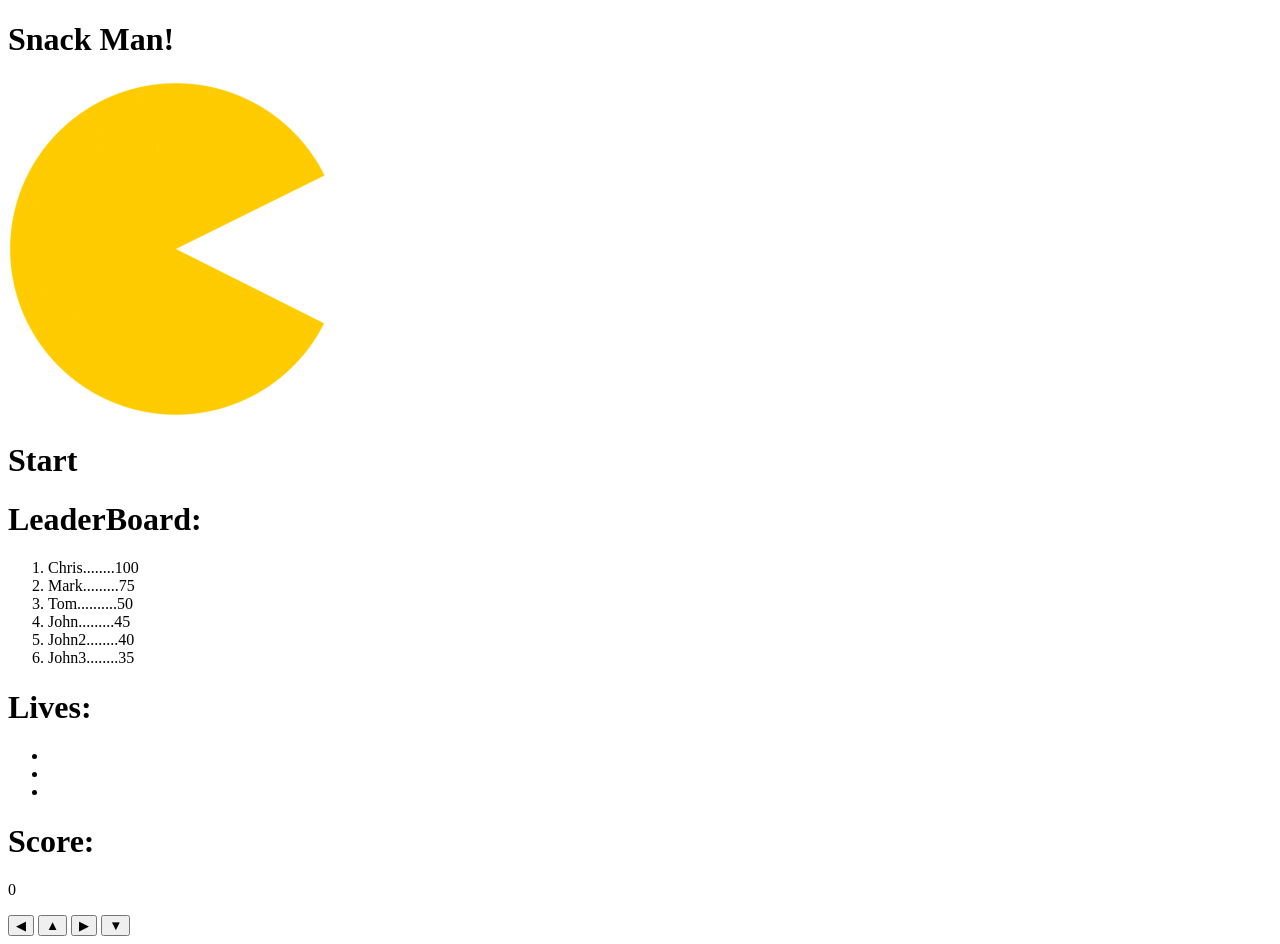
==== index.html @ 758cb689 "score point invisible l" ====
<!DOCTYPE html>
<html lang="en">

<head>
    <meta charset="UTF-8">
    <meta name="viewport" content="width=device-width, initial-scale=1.0">
    <title>AS2</title>
    <link rel="stylesheet" href="style.css">
    <link rel="shortcut icon" href="images/icon.png" type="image/x-icon">
    <script src="script.js" defer></script>
</head>

<body>

    <header>
        <h1>Snack Man!</h1>
    </header>

    <div class="startDiv">
        <div class="start">
            <img src="images/icon.png" alt="logo">
            <h1>Start</h1>
        </div>
    </div>

    <div class="leaderboard">
        <h1>LeaderBoard:</h1>
        <ol>
            <li>Chris........100</li>
            <li>Mark.........75</li>
            <li>Tom..........50</li>
            <li>John.........45</li>
            <li>John2........40</li>
            <li>John3........35</li>
        </ol>
    </div>

    <main>
    </main>

    <div class="lives">
        <h1>Lives:</h1>
        <ul>
            <li></li>
            <li></li>
            <li></li>
        </ul>
    </div>

    <div class="score">
        <h1>Score:</h1>
        <p>0</p>
    </div>

    <div class="controls">
        <button id="lbttn">&#9664;</button> <!-- LEFT -->
        <button id="ubttn">&#9650;</button> <!-- UP -->
        <button id="rbttn">&#9654;</button> <!-- RIGHT -->
        <button id="dbttn">&#9660;</button> <!-- DOWN -->
    </div>

</body>

</html>
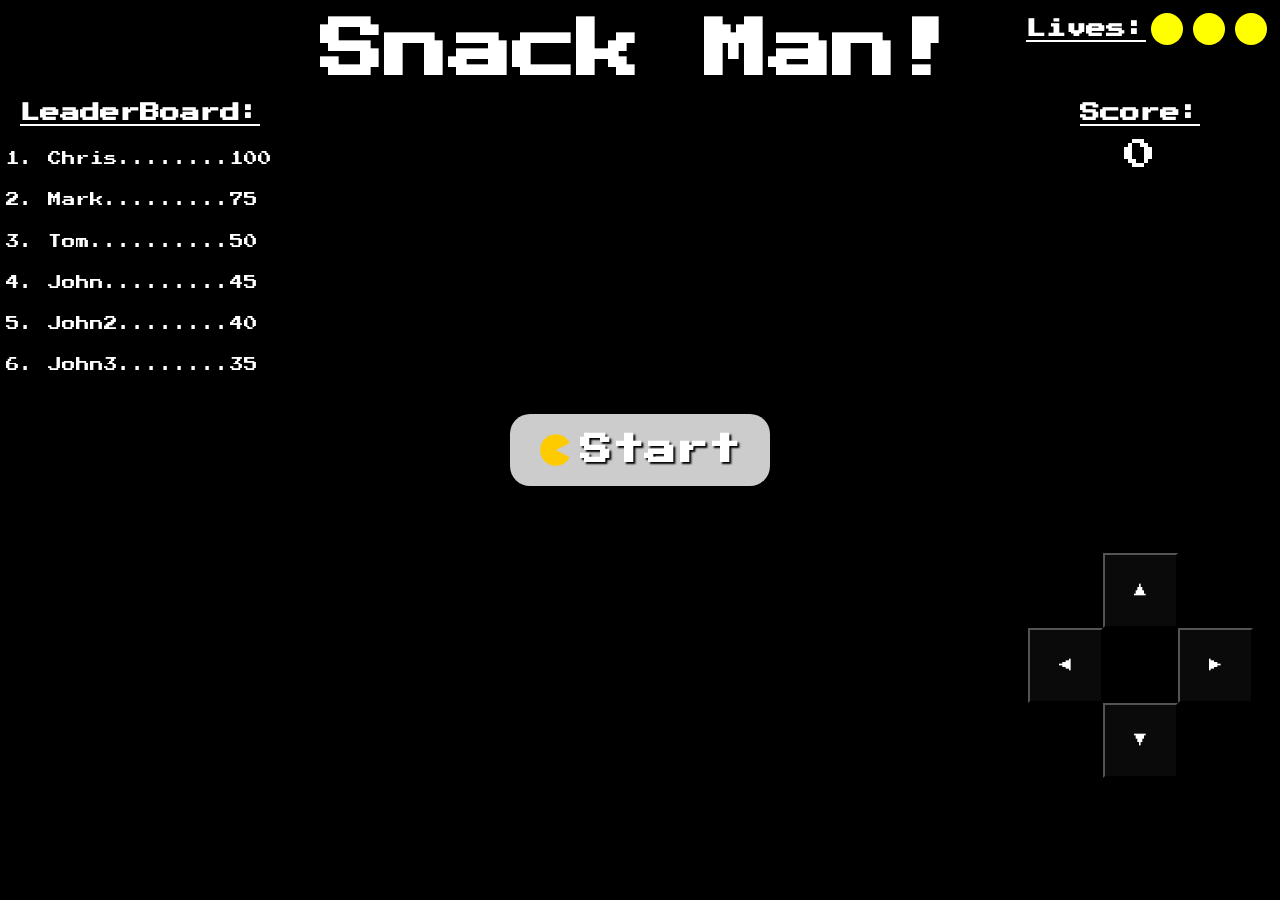
==== commit 5bd73e4f: "C+ or C-" ====
--- a/index.html
+++ b/index.html
@@ -60,5 +60,4 @@
     </div>
 
 </body>
-
 </html>
--- a/style.css
+++ b/style.css
@@ -0,0 +1,232 @@
+@import url('https://fonts.googleapis.com/css2?family=Press+Start+2P&display=swap');
+
+* {
+    margin: 0;
+    padding: 0;
+    color: white;
+    font-family: 'Press Start 2P';
+}
+
+body {
+    background-color: black;
+    height: 100vh;
+    display: grid;
+    grid-template-columns: 1fr 80vh 1fr;
+    grid-template-rows: auto;
+    grid-template-areas: 
+        "header header header"
+        "lboard main score"
+        "lboard main controls";
+    align-items: center;
+    justify-items: center;
+}
+
+header {
+    grid-area: header;
+    text-align: center;
+}
+
+.startDiv {
+    position: absolute;
+    display: flex;
+    height: 100vh;
+    align-items: center;
+    justify-content: center;
+}
+
+.startDiv div {
+	background-color: #ccc;
+    z-index: 100;
+	cursor: pointer;
+	border-radius: 20px;
+	box-shadow: 4px 4px 4px #000;
+    padding: 20px 30px;
+    display: flex;
+    height: 32px;
+}
+
+.startDiv h1 {
+    text-shadow: 2px 2px 2px #000;
+	font-size: 2em;
+    text-decoration: none;
+    margin-left: 10px;
+}
+
+header h1 {
+    font-size: 4em;
+}
+
+main {
+    grid-area: main;
+    display: grid;
+    grid-template-columns: repeat(10, 10%);
+    width: 80vh;
+    height: 80vh;
+    align-items: center;
+    justify-items: center;
+}
+
+/* Lives styling */
+.lives {
+    position: absolute;
+    top: 0;
+    right: 0;
+    height: auto;
+    display: flex;
+    align-items: center;
+    margin: 0.5em;
+}
+
+.lives li {
+    list-style: none;
+    background-color: yellow;
+    width: 2em;
+    height: 2em;
+    border-radius: 100%;
+    margin: 5px;
+}
+
+.lives ul {
+    display: flex;
+}
+
+.score {
+    grid-area: score;
+}
+
+.leaderboard {
+    grid-area: lboard;
+}
+
+.leaderboard ol {
+    margin-left: 2.5em;
+    margin-top: 1em;
+    text-align: left;
+}
+
+.leaderboard ol li {
+    font-size: 0.85em;
+    padding: 1em 0;
+}
+
+div {
+    height: 100%;
+    text-align: center;
+}
+
+div h1 {
+    font-size: 1.25em;
+    text-decoration: underline;
+}
+
+div p {
+    margin: 0.5em;
+    font-size: 2em;
+}
+
+#player {
+    background-color: yellow;
+    border-radius: 100%;
+    position: relative;
+    width: 85%;
+    height: 85%;
+}
+
+.enemy {
+    background-color: green;
+    border-radius: 100%;
+    height: 90%;
+    width: 90%;
+    position: relative;
+}
+
+.point {
+    border-radius: 100%;
+    background-color: white;
+}
+
+.wall {
+    background-color: blue;
+    width: 100%;
+    height: 100%;
+}
+
+/* Styles for the player direction */
+.up, .down, .left, .right {
+    width: 100%;
+    height: 100%;
+    background-color: black;
+    animation: mouth 1.25s infinite steps(1, end);
+    position: absolute;
+    top: 0;
+    left: 0;
+}
+
+.up { clip-path: polygon(0 0, 100% 0, 50% 50%); }
+.down { clip-path: polygon(0 100%, 100% 100%, 50% 50%); }
+.left { clip-path: polygon(0 0, 0 100%, 50% 50%); }
+.right { clip-path: polygon(100% 0, 100% 100%, 50% 50%); }
+
+@keyframes mouth {
+    0%, 100% { opacity: 1; }
+    50% { opacity: 0; }
+}
+
+/* Directional button styling */
+.controls {
+    grid-area: controls;
+    display: grid;
+    grid-template-columns: repeat(3, 1fr);
+    grid-template-rows: repeat(3, 1fr);
+    grid-template-areas: 
+        ". upArrow ."
+        "leftArrow . rightArrow"
+        ". downArrow .";
+    width: 25vh;
+    height: 25vh;
+}
+
+button {
+    background-color: rgb(10, 10, 10);
+}
+
+button:nth-child(1) { grid-area: leftArrow; }
+button:nth-child(2) { grid-area: upArrow; }
+button:nth-child(3) { grid-area: rightArrow; }
+button:nth-child(4) { grid-area: downArrow; }
+
+@keyframes deathAnimation {
+    0% {
+        transform: scale(1);
+    }
+
+    50% {
+        transform: scale(0.5);
+    }
+
+    100% {
+        transform: scale(0);
+    }
+}
+
+@keyframes hitAnimation {
+
+    0%, 100% {
+        background-color: yellow;
+        transform: scale(1);
+    }
+
+    50% {
+        background-color: red;
+        transform: scale(0.75);
+    }
+    
+}
+
+.dead {
+    animation: deathAnimation 1.5s ease-in-out forwards;
+}
+
+.hit {
+    animation: hitAnimation 1.5s ease-in-out;
+}
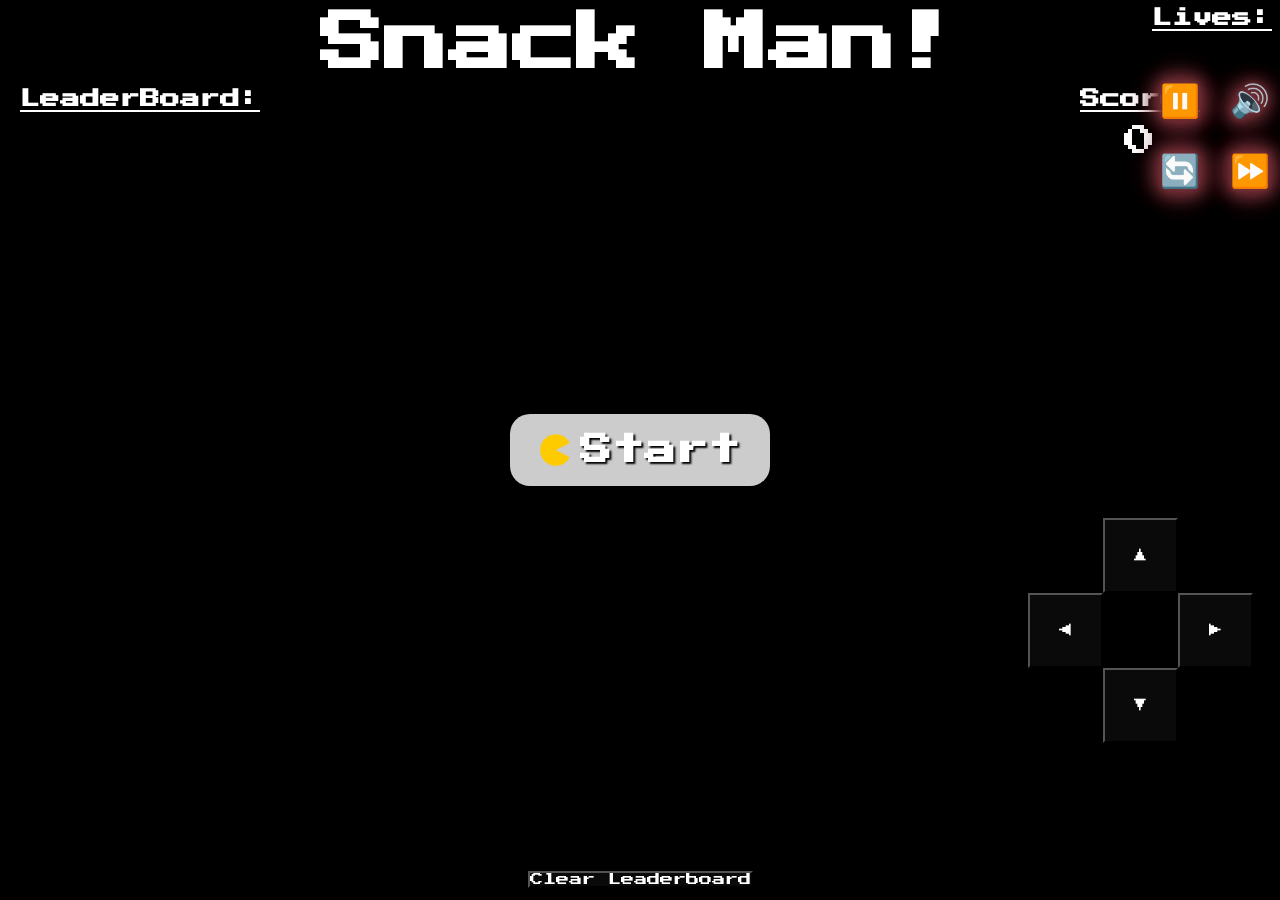
==== commit d9eb8d68: "Add files via upload" ====
--- a/index.html
+++ b/index.html
@@ -1,63 +1,74 @@
-<!DOCTYPE html>
-<html lang="en">
-
-<head>
-    <meta charset="UTF-8">
-    <meta name="viewport" content="width=device-width, initial-scale=1.0">
-    <title>AS2</title>
-    <link rel="stylesheet" href="style.css">
-    <link rel="shortcut icon" href="images/icon.png" type="image/x-icon">
-    <script src="script.js" defer></script>
-</head>
-
-<body>
-
-    <header>
-        <h1>Snack Man!</h1>
-    </header>
-
-    <div class="startDiv">
-        <div class="start">
-            <img src="images/icon.png" alt="logo">
-            <h1>Start</h1>
-        </div>
-    </div>
-
-    <div class="leaderboard">
-        <h1>LeaderBoard:</h1>
-        <ol>
-            <li>Chris........100</li>
-            <li>Mark.........75</li>
-            <li>Tom..........50</li>
-            <li>John.........45</li>
-            <li>John2........40</li>
-            <li>John3........35</li>
-        </ol>
-    </div>
-
-    <main>
-    </main>
-
-    <div class="lives">
-        <h1>Lives:</h1>
-        <ul>
-            <li></li>
-            <li></li>
-            <li></li>
-        </ul>
-    </div>
-
-    <div class="score">
-        <h1>Score:</h1>
-        <p>0</p>
-    </div>
-
-    <div class="controls">
-        <button id="lbttn">&#9664;</button> <!-- LEFT -->
-        <button id="ubttn">&#9650;</button> <!-- UP -->
-        <button id="rbttn">&#9654;</button> <!-- RIGHT -->
-        <button id="dbttn">&#9660;</button> <!-- DOWN -->
-    </div>
-
-</body>
+<!DOCTYPE html>
+<html lang="en">
+
+<head>
+    <meta charset="UTF-8">
+    <meta name="viewport" content="width=device-width, initial-scale=1.0">
+    <title>AS2</title>
+    <link rel="stylesheet" href="style.css">
+    <link rel="shortcut icon" href="images/icon.png" type="image/x-icon">
+    <script src="script.js" defer></script>
+</head>
+
+<body>
+
+    <header>
+        <h1>Snack Man!</h1>
+    </header>
+
+    <div class="startDiv">
+        <div class="start">
+            <img src="images/icon.png" alt="logo">
+            <h1>Start</h1>
+        </div>
+    </div>
+
+    <div class="leaderboard">
+        <h1>LeaderBoard:</h1>
+        <ul>
+            <!-- <li>Chris........100</li>
+            <li>Mark.........75</li>
+            <li>Tom..........50</li>
+            <li>John.........45</li>
+            <li>John2........40</li>
+            <li>John3........35</li> -->
+        </ul>
+    </div>
+
+    <main>
+    </main>
+    
+    
+
+    <div class="lives">
+        <h1>Lives:</h1>
+        <ul>
+           
+        </ul>
+    </div>
+
+    <div class="score">
+        <h1>Score:</h1>
+        <p>0</p>
+    </div>
+    <div class="gameOver">
+        <ul>
+            
+        </ul>
+    </div>
+
+    <div class="controls">
+        <button id="lbttn">&#9664;</button> <!-- LEFT -->
+        <button id="ubttn">&#9650;</button> <!-- UP -->
+        <button id="rbttn">&#9654;</button> <!-- RIGHT -->
+        <button id="dbttn">&#9660;</button> <!-- DOWN -->
+    </div>
+    <button class="skipLevel">Skip Level</button>
+    <button class="pause">Pause</button>
+    <button class="mute">Mute</button>
+    <button class="restart">Restart</button>
+    <button class="clear-leaderboard">Clear Leaderboard</button>
+
+
+</body>
 </html>
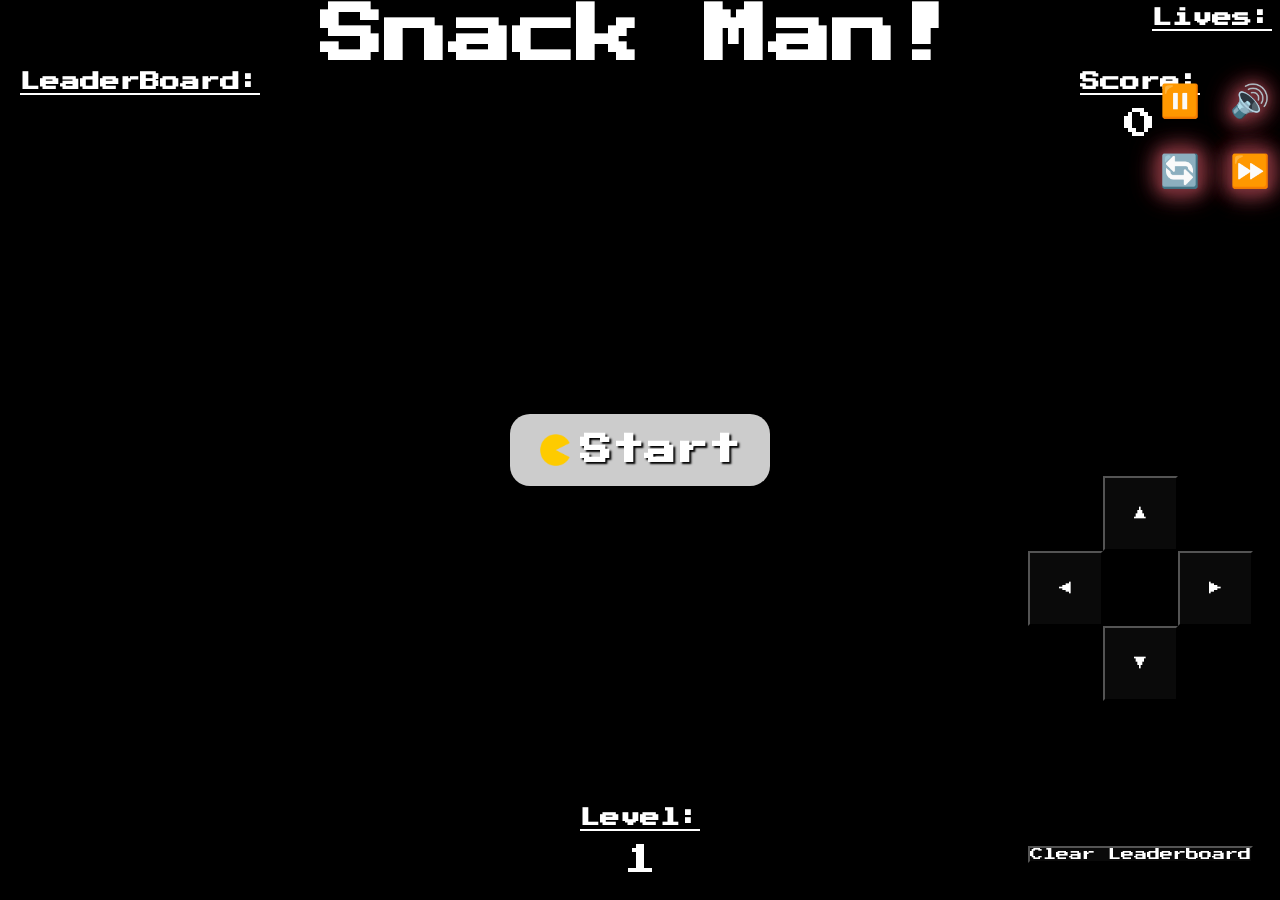
==== commit 3ebba1ea: "creted file" ====
--- a/index.html
+++ b/index.html
@@ -1,74 +1,79 @@
-<!DOCTYPE html>
-<html lang="en">
-
-<head>
-    <meta charset="UTF-8">
-    <meta name="viewport" content="width=device-width, initial-scale=1.0">
-    <title>AS2</title>
-    <link rel="stylesheet" href="style.css">
-    <link rel="shortcut icon" href="images/icon.png" type="image/x-icon">
-    <script src="script.js" defer></script>
-</head>
-
-<body>
-
-    <header>
-        <h1>Snack Man!</h1>
-    </header>
-
-    <div class="startDiv">
-        <div class="start">
-            <img src="images/icon.png" alt="logo">
-            <h1>Start</h1>
-        </div>
-    </div>
-
-    <div class="leaderboard">
-        <h1>LeaderBoard:</h1>
-        <ul>
-            <!-- <li>Chris........100</li>
-            <li>Mark.........75</li>
-            <li>Tom..........50</li>
-            <li>John.........45</li>
-            <li>John2........40</li>
-            <li>John3........35</li> -->
-        </ul>
-    </div>
-
-    <main>
-    </main>
-    
-    
-
-    <div class="lives">
-        <h1>Lives:</h1>
-        <ul>
-           
-        </ul>
-    </div>
-
-    <div class="score">
-        <h1>Score:</h1>
-        <p>0</p>
-    </div>
-    <div class="gameOver">
-        <ul>
-            
-        </ul>
-    </div>
-
-    <div class="controls">
-        <button id="lbttn">&#9664;</button> <!-- LEFT -->
-        <button id="ubttn">&#9650;</button> <!-- UP -->
-        <button id="rbttn">&#9654;</button> <!-- RIGHT -->
-        <button id="dbttn">&#9660;</button> <!-- DOWN -->
-    </div>
-    <button class="skipLevel">Skip Level</button>
-    <button class="pause">Pause</button>
-    <button class="mute">Mute</button>
-    <button class="restart">Restart</button>
-    <button class="clear-leaderboard">Clear Leaderboard</button>
-
-
-</body>
+<!DOCTYPE html>
+<html lang="en">
+
+<head>
+    <meta charset="UTF-8">
+    <meta name="viewport" content="width=device-width, initial-scale=1.0">
+    <title>AS2</title>
+    <link rel="stylesheet" href="style.css">
+    <link rel="shortcut icon" href="images/icon.png" type="image/x-icon">
+    
+</head>
+
+<body>
+
+    <header>
+        <h1>Snack Man!</h1>
+    </header>
+
+    <div class="startDiv">
+        <div class="start">
+            <img src="images/icon.png" alt="logo">
+            <h1>Start</h1>
+        </div>
+    </div>
+
+    <div class="leaderboard">
+        <h1>LeaderBoard:</h1>
+        <ul>
+            <!-- <li>Chris........100</li>
+            <li>Mark.........75</li>
+            <li>Tom..........50</li>
+            <li>John.........45</li>
+            <li>John2........40</li>
+            <li>John3........35</li> -->
+        </ul>
+    </div>
+
+    <main> </main>
+
+
+
+    <div class="lives">
+        <h1>Lives:</h1>
+        <ul>
+
+        </ul>
+    </div>
+
+    <div class="score">
+        <h1>Score:</h1>
+        <p>0</p>
+    </div>
+    <div class="gameOver">
+        <ul>
+
+        </ul>
+    </div>
+    <div class="level">
+        <h1>Level:</h1>
+        <p>1</p>
+    </div>
+
+    <div class="controls">
+        <button id="lbttn">&#9664;</button> <!-- LEFT -->
+        <button id="ubttn">&#9650;</button> <!-- UP -->
+        <button id="rbttn">&#9654;</button> <!-- RIGHT -->
+        <button id="dbttn">&#9660;</button> <!-- DOWN -->
+    </div>
+    <button class="skipLevel">Skip Level</button>
+    <button class="pause">Pause</button>
+    <button class="mute">Mute</button>
+    <button class="restart">Restart</button>
+    <button class="clear-leaderboard">Clear Leaderboard</button>
+
+
+</body>
+<script src="script.js" defer></script>
+
 </html>
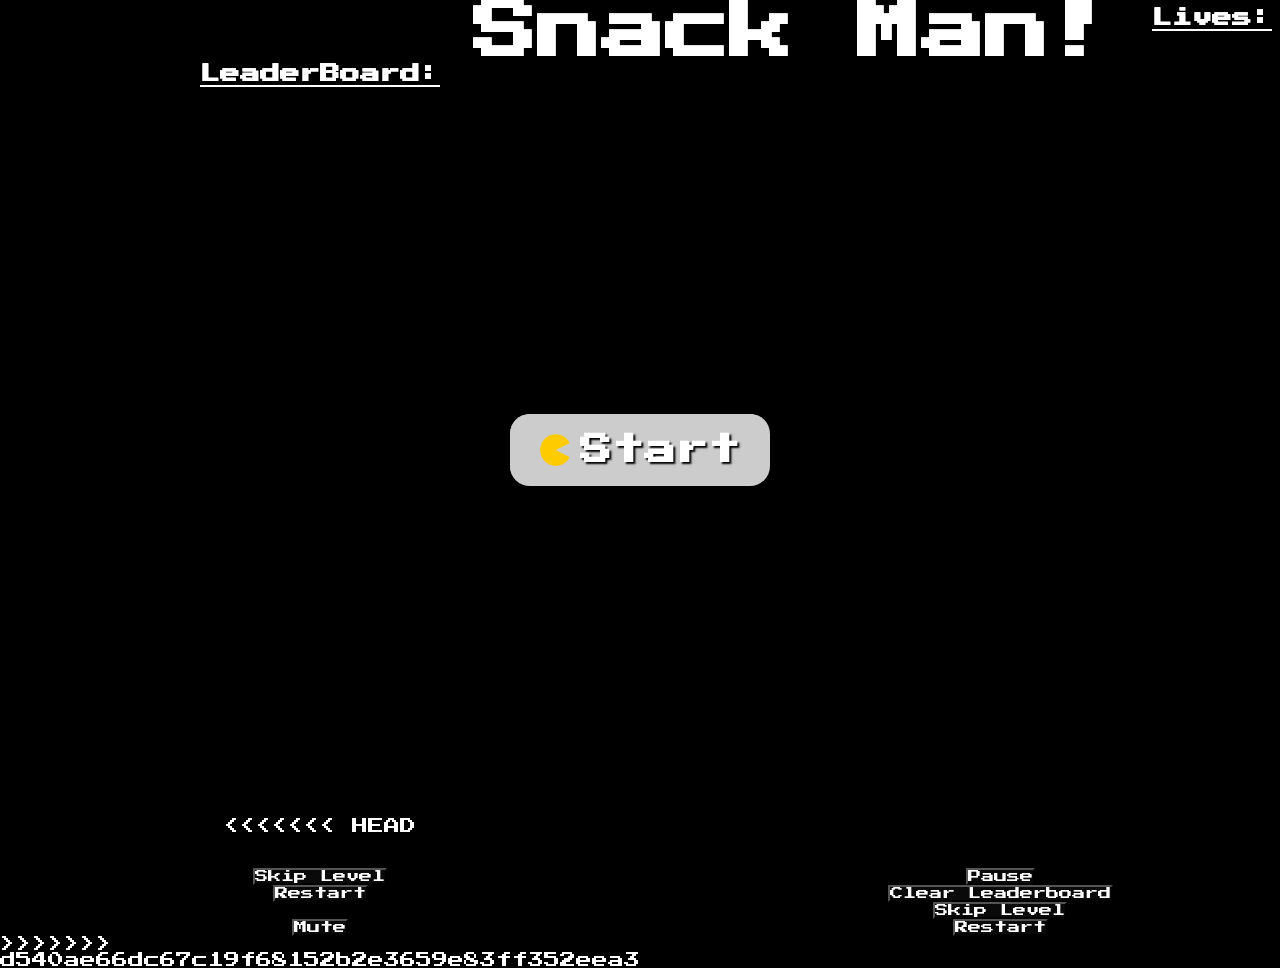
==== commit a4f6fda9: "pushed" ====
--- a/index.html
+++ b/index.html
@@ -1,3 +1,4 @@
+<<<<<<< HEAD
 <!DOCTYPE html>
 <html lang="en">
 
@@ -76,4 +77,79 @@
 </body>
 <script src="script.js" defer></script>
 
+=======
+<!DOCTYPE html>
+<html lang="en">
+
+<head>
+    <meta charset="UTF-8">
+    <meta name="viewport" content="width=device-width, initial-scale=1.0">
+    <title>AS2</title>
+    <link rel="stylesheet" href="style.css">
+    <link rel="shortcut icon" href="images/icon.png" type="image/x-icon">
+    <script src="script.js" defer></script>
+</head>
+
+<body>
+
+    <header>
+        <h1>Snack Man!</h1>
+    </header>
+
+    <div class="startDiv">
+        <div class="start">
+            <img src="images/icon.png" alt="logo">
+            <h1>Start</h1>
+        </div>
+    </div>
+
+    <div class="leaderboard">
+        <h1>LeaderBoard:</h1>
+        <ul>
+            <!-- <li>Chris........100</li>
+            <li>Mark.........75</li>
+            <li>Tom..........50</li>
+            <li>John.........45</li>
+            <li>John2........40</li>
+            <li>John3........35</li> -->
+        </ul>
+    </div>
+
+    <main>
+    </main>
+    
+    
+
+    <div class="lives">
+        <h1>Lives:</h1>
+        <ul>
+           
+        </ul>
+    </div>
+
+    <div class="score">
+        <h1>Score:</h1>
+        <p>0</p>
+    </div>
+    <div class="gameOver">
+        <ul>
+            
+        </ul>
+    </div>
+
+    <div class="controls">
+        <button id="lbttn">&#9664;</button> <!-- LEFT -->
+        <button id="ubttn">&#9650;</button> <!-- UP -->
+        <button id="rbttn">&#9654;</button> <!-- RIGHT -->
+        <button id="dbttn">&#9660;</button> <!-- DOWN -->
+    </div>
+    <button class="skipLevel">Skip Level</button>
+    <button class="pause">Pause</button>
+    <button class="mute">Mute</button>
+    <button class="restart">Restart</button>
+    <button class="clear-leaderboard">Clear Leaderboard</button>
+
+
+</body>
+>>>>>>> d540ae66dc67c19f68152b2e3659e83ff352eea3
 </html>
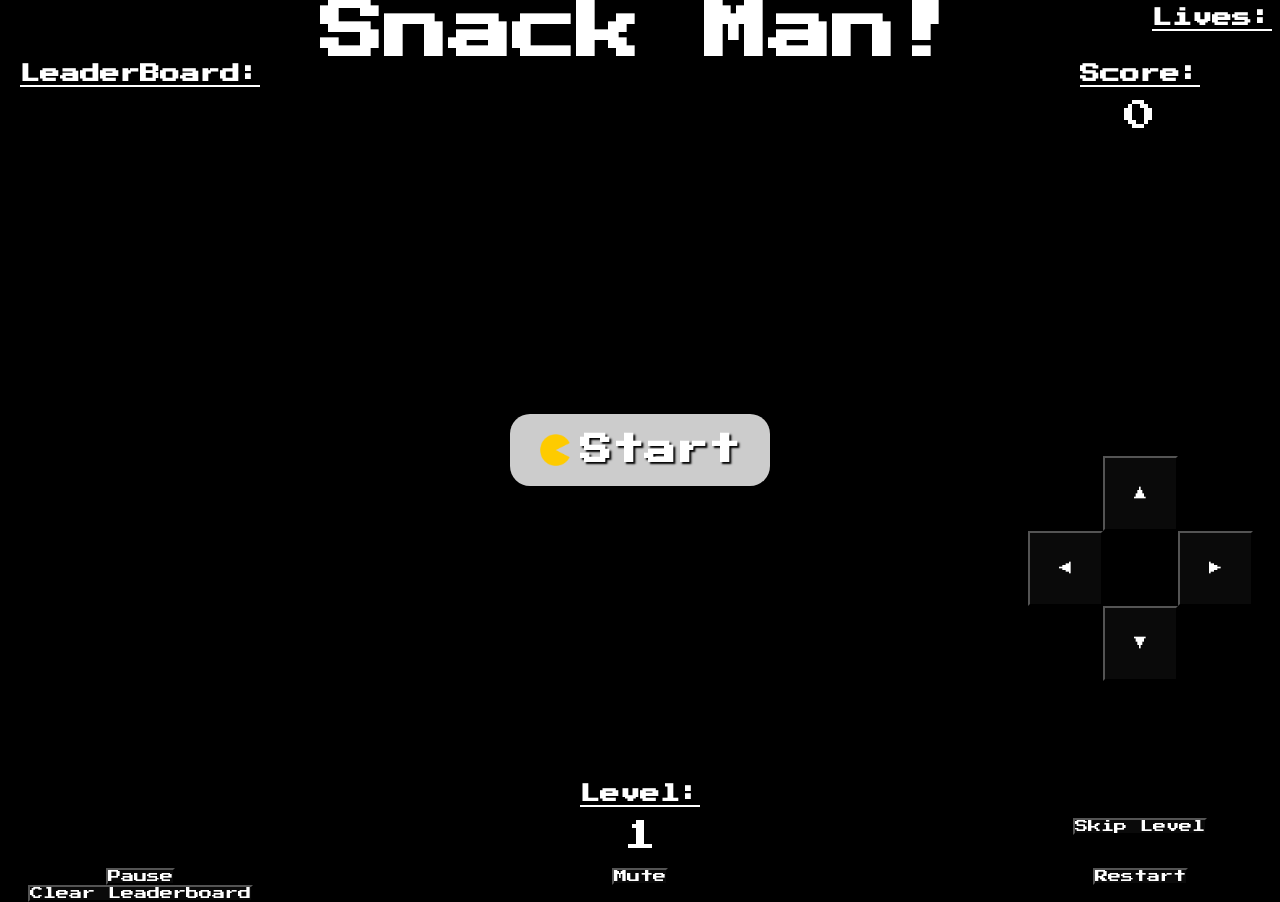
==== commit 842f0c3e: "akkakaakak" ====
--- a/index.html
+++ b/index.html
@@ -1,4 +1,4 @@
-<<<<<<< HEAD
+
 <!DOCTYPE html>
 <html lang="en">
 
@@ -76,80 +76,4 @@
 
 </body>
 <script src="script.js" defer></script>
-
-=======
-<!DOCTYPE html>
-<html lang="en">
-
-<head>
-    <meta charset="UTF-8">
-    <meta name="viewport" content="width=device-width, initial-scale=1.0">
-    <title>AS2</title>
-    <link rel="stylesheet" href="style.css">
-    <link rel="shortcut icon" href="images/icon.png" type="image/x-icon">
-    <script src="script.js" defer></script>
-</head>
-
-<body>
-
-    <header>
-        <h1>Snack Man!</h1>
-    </header>
-
-    <div class="startDiv">
-        <div class="start">
-            <img src="images/icon.png" alt="logo">
-            <h1>Start</h1>
-        </div>
-    </div>
-
-    <div class="leaderboard">
-        <h1>LeaderBoard:</h1>
-        <ul>
-            <!-- <li>Chris........100</li>
-            <li>Mark.........75</li>
-            <li>Tom..........50</li>
-            <li>John.........45</li>
-            <li>John2........40</li>
-            <li>John3........35</li> -->
-        </ul>
-    </div>
-
-    <main>
-    </main>
-    
-    
-
-    <div class="lives">
-        <h1>Lives:</h1>
-        <ul>
-           
-        </ul>
-    </div>
-
-    <div class="score">
-        <h1>Score:</h1>
-        <p>0</p>
-    </div>
-    <div class="gameOver">
-        <ul>
-            
-        </ul>
-    </div>
-
-    <div class="controls">
-        <button id="lbttn">&#9664;</button> <!-- LEFT -->
-        <button id="ubttn">&#9650;</button> <!-- UP -->
-        <button id="rbttn">&#9654;</button> <!-- RIGHT -->
-        <button id="dbttn">&#9660;</button> <!-- DOWN -->
-    </div>
-    <button class="skipLevel">Skip Level</button>
-    <button class="pause">Pause</button>
-    <button class="mute">Mute</button>
-    <button class="restart">Restart</button>
-    <button class="clear-leaderboard">Clear Leaderboard</button>
-
-
-</body>
->>>>>>> d540ae66dc67c19f68152b2e3659e83ff352eea3
 </html>
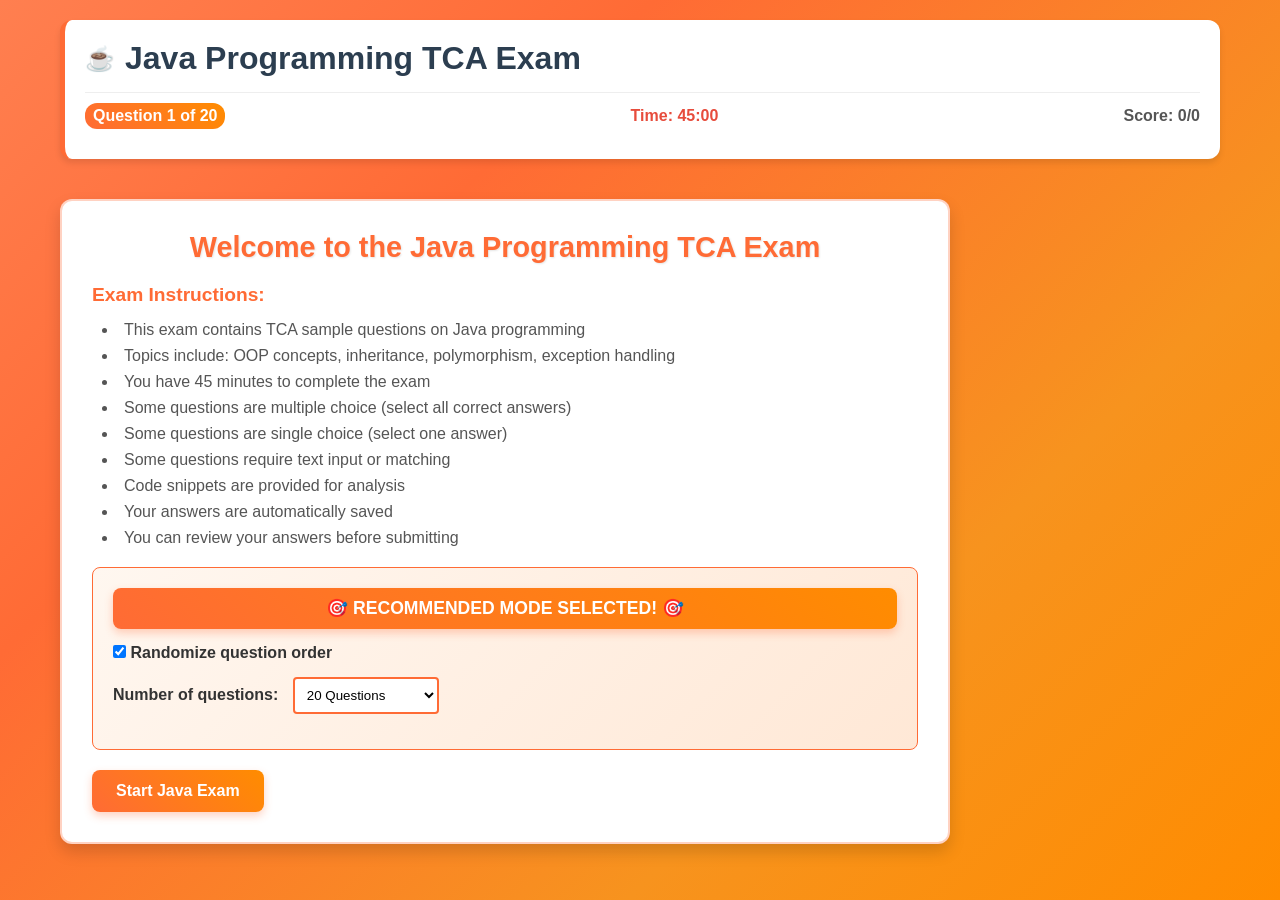
==== commit da5e07f5: "wdad wdda" ====
--- a/index.html
+++ b/index.html
@@ -1,79 +1,188 @@
-
-<!DOCTYPE html>
-<html lang="en">
-
-<head>
-    <meta charset="UTF-8">
-    <meta name="viewport" content="width=device-width, initial-scale=1.0">
-    <title>AS2</title>
-    <link rel="stylesheet" href="style.css">
-    <link rel="shortcut icon" href="images/icon.png" type="image/x-icon">
-    
-</head>
-
-<body>
-
-    <header>
-        <h1>Snack Man!</h1>
-    </header>
-
-    <div class="startDiv">
-        <div class="start">
-            <img src="images/icon.png" alt="logo">
-            <h1>Start</h1>
-        </div>
-    </div>
-
-    <div class="leaderboard">
-        <h1>LeaderBoard:</h1>
-        <ul>
-            <!-- <li>Chris........100</li>
-            <li>Mark.........75</li>
-            <li>Tom..........50</li>
-            <li>John.........45</li>
-            <li>John2........40</li>
-            <li>John3........35</li> -->
-        </ul>
-    </div>
-
-    <main> </main>
-
-
-
-    <div class="lives">
-        <h1>Lives:</h1>
-        <ul>
-
-        </ul>
-    </div>
-
-    <div class="score">
-        <h1>Score:</h1>
-        <p>0</p>
-    </div>
-    <div class="gameOver">
-        <ul>
-
-        </ul>
-    </div>
-    <div class="level">
-        <h1>Level:</h1>
-        <p>1</p>
-    </div>
-
-    <div class="controls">
-        <button id="lbttn">&#9664;</button> <!-- LEFT -->
-        <button id="ubttn">&#9650;</button> <!-- UP -->
-        <button id="rbttn">&#9654;</button> <!-- RIGHT -->
-        <button id="dbttn">&#9660;</button> <!-- DOWN -->
-    </div>
-    <button class="skipLevel">Skip Level</button>
-    <button class="pause">Pause</button>
-    <button class="mute">Mute</button>
-    <button class="restart">Restart</button>
-    <button class="clear-leaderboard">Clear Leaderboard</button>
-
-
-</body>
-<script src="script.js" defer></script>
-</html>+<!DOCTYPE html>
+<html lang="en">
+<head>
+    <meta charset="UTF-8">
+    <meta name="viewport" content="width=device-width, initial-scale=1.0">
+    <title>Java Programming TCA Exam</title>
+    <link rel="stylesheet" href="styles.css">
+</head>
+<body>
+    <div class="container">
+        <header>
+            <h1>Java Programming TCA Exam</h1>
+            <div class="exam-info">
+                <span id="question-counter">Question 1 of 20</span>
+                <span id="timer">Time: 45:00</span>
+                <span id="score">Score: 0/0</span>
+            </div>
+        </header>
+
+        <main>
+            <!-- Start Screen -->
+            <div id="start-screen" class="screen active">
+                <div class="welcome-card">
+                    <h2>Welcome to the Java Programming TCA Exam</h2>
+                    <div class="exam-details">
+                        <h3>Exam Instructions:</h3>
+                        <ul>
+                            <li>This exam contains TCA sample questions on Java programming</li>
+                            <li>Topics include: OOP concepts, inheritance, polymorphism, exception handling</li>
+                            <li>You have 45 minutes to complete the exam</li>
+                            <li>Some questions are multiple choice (select all correct answers)</li>
+                            <li>Some questions are single choice (select one answer)</li>
+                            <li>Some questions require text input or matching</li>
+                            <li>Code snippets are provided for analysis</li>
+                            <li>Your answers are automatically saved</li>
+                            <li>You can review your answers before submitting</li>
+                        </ul>
+                        
+                        <div class="exam-options">
+                            <label>
+                                <input type="checkbox" id="randomize-questions" checked>
+                                Randomize question order
+                            </label>
+                            <label>
+                                Number of questions:
+                                <select id="question-count">
+                                    <option value="10">10 Questions</option>
+                                    <option value="15">15 Questions</option>
+                                    <option value="20" selected>20 Questions</option>
+                                    <option value="25">25 Questions</option>
+                                    <option value="30">30 Questions</option>
+                                    <option value="40">40 Questions</option>
+                                    <option value="50">50 Questions</option>
+                                    <option value="60">All Questions (60)</option>
+                                </select>
+                            </label>
+                        </div>
+                    </div>
+                    <button id="start-exam" class="btn btn-primary">Start Java Exam</button>
+                </div>
+            </div>
+
+            <!-- Question Screen -->
+            <div id="question-screen" class="screen">
+                <div class="question-card">
+                    <div class="question-header">
+                        <span class="question-type"></span>
+                        <span class="question-points"></span>
+                    </div>
+                    
+                    <div class="question-content">
+                        <h3 id="question-text"></h3>
+                        <div id="code-block" class="code-block" style="display: none;">
+                            <pre><code id="code-content"></code></pre>
+                        </div>
+                        <div id="question-options"></div>
+                        <div id="fill-blank-input" class="fill-blank-container" style="display: none;">
+                            <input type="text" id="fill-blank-answer" placeholder="Enter your answer...">
+                        </div>
+                        <div id="matching-container" style="display: none;">
+                            <!-- Matching questions will be populated here -->
+                        </div>
+                    </div>
+
+                    <div class="question-navigation">
+                        <button id="prev-question" class="btn btn-secondary">Previous</button>
+                        <div class="question-progress">
+                            <div class="progress-bar">
+                                <div class="progress-fill"></div>
+                            </div>
+                        </div>
+                        <button id="next-question" class="btn btn-primary">Next</button>
+                    </div>
+                </div>
+            </div>
+
+            <!-- Review Screen -->
+            <div id="review-screen" class="screen">
+                <div class="review-card">
+                    <h2>Review Your Answers</h2>
+                    <div class="review-summary">
+                        <div class="summary-stats">
+                            <div class="stat">
+                                <span class="stat-number" id="answered-count">0</span>
+                                <span class="stat-label">Answered</span>
+                            </div>
+                            <div class="stat">
+                                <span class="stat-number" id="remaining-count">0</span>
+                                <span class="stat-label">Remaining</span>
+                            </div>
+                            <div class="stat">
+                                <span class="stat-number" id="time-remaining">0</span>
+                                <span class="stat-label">Time Left</span>
+                            </div>
+                        </div>
+                    </div>
+                    
+                    <div id="review-list" class="review-list">
+                        <!-- Review items will be populated here -->
+                    </div>
+
+                    <div class="review-actions">
+                        <button id="back-to-questions" class="btn btn-secondary">Back to Questions</button>
+                        <button id="submit-exam" class="btn btn-primary">Submit Exam</button>
+                    </div>
+                </div>
+            </div>
+
+            <!-- Results Screen -->
+            <div id="results-screen" class="screen">
+                <div class="results-card">
+                    <h2>Java TCA Exam Results</h2>
+                    <div class="score-display">
+                        <div class="final-score">
+                            <span id="final-percentage">0%</span>
+                            <span id="final-fraction">0/0</span>
+                        </div>
+                        <div class="grade" id="final-grade">F</div>
+                    </div>
+
+                    <div class="results-breakdown">
+                        <h3>Question Breakdown</h3>
+                        <div id="results-list">
+                            <!-- Results breakdown will be populated here -->
+                        </div>
+                    </div>
+
+                    <div class="performance-analysis">
+                        <h3>Performance Analysis</h3>
+                        <div id="topic-analysis">
+                            <!-- Topic-wise performance will be shown here -->
+                        </div>
+                    </div>
+
+                    <div class="results-actions">
+                        <button id="restart-exam" class="btn btn-primary">Take Again</button>
+                        <button id="export-results" class="btn btn-secondary">Export Results</button>
+                    </div>
+                </div>
+            </div>
+        </main>
+
+        <!-- Navigation Panel -->
+        <aside id="navigation-panel" class="navigation-panel">
+            <h3>Question Navigator</h3>
+            <div id="question-grid" class="question-grid">
+                <!-- Question navigation buttons will be populated here -->
+            </div>
+            <button id="review-answers" class="btn btn-outline">Review Answers</button>
+        </aside>
+    </div>
+
+    <!-- Modal for confirmations -->
+    <div id="modal" class="modal">
+        <div class="modal-content">
+            <h3 id="modal-title">Confirm Action</h3>
+            <p id="modal-message">Are you sure you want to proceed?</p>
+            <div class="modal-actions">
+                <button id="modal-cancel" class="btn btn-secondary">Cancel</button>
+                <button id="modal-confirm" class="btn btn-primary">Confirm</button>
+            </div>
+        </div>
+    </div>
+
+    <script src="questions.js"></script>
+    <script src="script.js"></script>
+</body>
+</html>
--- a/styles.css
+++ b/styles.css
@@ -0,0 +1,1017 @@
+/* Java Programming TCA Exam Styling */
+
+* {
+    margin: 0;
+    padding: 0;
+    box-sizing: border-box;
+}
+
+body {
+    font-family: 'Segoe UI', Tahoma, Geneva, Verdana, sans-serif;
+    background: linear-gradient(135deg, #ff7f50 0%, #ff6b35 50%, #f7931e 100%);
+    min-height: 100vh;
+    color: #333;
+}
+
+.container {
+    max-width: 1200px;
+    margin: 0 auto;
+    padding: 20px;
+    display: grid;
+    grid-template-columns: 1fr 250px;
+    gap: 20px;
+}
+
+/* Header Styles */
+header {
+    grid-column: 1 / -1;
+    background: white;
+    padding: 20px;
+    border-radius: 12px;
+    box-shadow: 0 4px 6px rgba(0, 0, 0, 0.1);
+    margin-bottom: 20px;
+    border-left: 5px solid #ff6b35;
+}
+
+header h1 {
+    color: #2c3e50;
+    font-size: 2rem;
+    margin-bottom: 10px;
+    display: flex;
+    align-items: center;
+}
+
+header h1::before {
+    content: "☕";
+    margin-right: 10px;
+    font-size: 1.5rem;
+}
+
+.exam-info {
+    display: flex;
+    justify-content: space-between;
+    align-items: center;
+    padding: 10px 0;
+    border-top: 1px solid #eee;
+    margin-top: 15px;
+}
+
+.exam-info span {
+    font-weight: 600;
+    color: #555;
+}
+
+/* Screen Management */
+.screen {
+    display: none;
+}
+
+.screen.active {
+    display: block;
+}
+
+/* Welcome Screen */
+.welcome-card {
+    background: white;
+    padding: 30px;
+    border-radius: 12px;
+    box-shadow: 0 4px 6px rgba(0, 0, 0, 0.1);
+    border-left: 5px solid #ff6b35;
+}
+
+.welcome-card h2 {
+    color: #2c3e50;
+    margin-bottom: 20px;
+    text-align: center;
+    font-size: 1.8rem;
+}
+
+.exam-details h3 {
+    color: #ff6b35;
+    margin-bottom: 15px;
+    font-size: 1.2rem;
+}
+
+.exam-details ul {
+    list-style-position: inside;
+    margin-bottom: 20px;
+}
+
+.exam-details li {
+    margin-bottom: 8px;
+    color: #555;
+    padding-left: 10px;
+}
+
+.exam-options {
+    background: linear-gradient(135deg, #fff7f0 0%, #ffe8d6 100%);
+    padding: 20px;
+    border-radius: 8px;
+    margin: 20px 0;
+    border: 1px solid #ff6b35;
+}
+
+.exam-options label {
+    display: block;
+    margin-bottom: 15px;
+    font-weight: 600;
+    color: #333;
+}
+
+.exam-options select {
+    margin-left: 10px;
+    padding: 8px;
+    border: 2px solid #ff6b35;
+    border-radius: 4px;
+    background: white;
+}
+
+/* Question Screen */
+.question-card {
+    background: white;
+    padding: 30px;
+    border-radius: 12px;
+    box-shadow: 0 4px 6px rgba(0, 0, 0, 0.1);
+    border-left: 5px solid #ff6b35;
+}
+
+.question-header {
+    display: flex;
+    justify-content: space-between;
+    align-items: center;
+    margin-bottom: 20px;
+    padding-bottom: 15px;
+    border-bottom: 2px solid #eee;
+}
+
+.question-type {
+    background: #ff6b35;
+    color: white;
+    padding: 5px 12px;
+    border-radius: 20px;
+    font-size: 0.9rem;
+    font-weight: 600;
+}
+
+.question-points {
+    background: #27ae60;
+    color: white;
+    padding: 5px 12px;
+    border-radius: 20px;
+    font-size: 0.9rem;
+    font-weight: 600;
+}
+
+.question-content h3 {
+    color: #2c3e50;
+    margin-bottom: 20px;
+    font-size: 1.2rem;
+    line-height: 1.5;
+}
+
+/* Code Block Styling */
+.code-block {
+    background: #2d3748;
+    border-radius: 8px;
+    margin: 20px 0;
+    overflow-x: auto;
+    border-left: 4px solid #ff6b35;
+}
+
+.code-block pre {
+    margin: 0;
+    padding: 20px;
+}
+
+.code-block code {
+    color: #e2e8f0;
+    font-family: 'Consolas', 'Monaco', 'Courier New', monospace;
+    font-size: 0.9rem;
+    line-height: 1.5;
+}
+
+/* Java syntax highlighting */
+.code-block .keyword {
+    color: #ff7f50;
+    font-weight: bold;
+}
+
+.code-block .string {
+    color: #68d391;
+}
+
+.code-block .comment {
+    color: #a0aec0;
+    font-style: italic;
+}
+
+/* Question Options */
+.option {
+    display: flex;
+    align-items: center;
+    padding: 12px;
+    margin: 8px 0;
+    background: #f8f9fa;
+    border: 2px solid #e9ecef;
+    border-radius: 8px;
+    cursor: pointer;
+    transition: all 0.3s ease;
+}
+
+.option:hover {
+    background: #fff7f0;
+    border-color: #ff6b35;
+}
+
+.option.selected {
+    background: #e8f5e8;
+    border-color: #27ae60;
+}
+
+.option input[type="checkbox"],
+.option input[type="radio"] {
+    margin-right: 12px;
+    transform: scale(1.2);
+    accent-color: #ff6b35;
+}
+
+.option label {
+    cursor: pointer;
+    flex: 1;
+    font-family: 'Consolas', 'Monaco', 'Courier New', monospace;
+    font-size: 0.95rem;
+}
+
+/* Fill in the blank */
+.fill-blank-container {
+    margin-top: 20px;
+}
+
+.fill-blank-container input {
+    width: 100%;
+    padding: 15px;
+    border: 2px solid #ff6b35;
+    border-radius: 8px;
+    font-size: 1rem;
+    font-family: 'Consolas', 'Monaco', 'Courier New', monospace;
+}
+
+.fill-blank-container input:focus {
+    outline: none;
+    border-color: #ff6b35;
+    box-shadow: 0 0 0 3px rgba(255, 107, 53, 0.1);
+}
+
+/* Matching Questions */
+.matching-container {
+    margin-top: 20px;
+}
+
+.matching-instructions {
+    background: #e8f4f8;
+    padding: 15px;
+    border-radius: 8px;
+    margin-bottom: 20px;
+    border-left: 4px solid #3498db;
+}
+
+.matching-instructions p {
+    color: #2c3e50;
+    font-style: italic;
+    margin: 0;
+}
+
+.matching-content {
+    display: grid;
+    grid-template-columns: 1fr 1fr;
+    gap: 20px;
+    margin-bottom: 20px;
+}
+
+.matching-prompts,
+.matching-answers {
+    background: #f8f9fa;
+    padding: 15px;
+    border-radius: 8px;
+    border: 1px solid #e9ecef;
+}
+
+.matching-prompts h4,
+.matching-answers h4 {
+    color: #ff6b35;
+    margin-bottom: 15px;
+    text-align: center;
+    font-size: 1.1rem;
+}
+
+.matching-item {
+    padding: 12px;
+    margin: 8px 0;
+    background: white;
+    border: 2px solid #ddd;
+    border-radius: 6px;
+    cursor: pointer;
+    transition: all 0.3s ease;
+    font-size: 0.95rem;
+    position: relative;
+}
+
+.matching-item:hover {
+    border-color: #ff6b35;
+    background: #fff7f0;
+    transform: translateY(-1px);
+    box-shadow: 0 2px 4px rgba(0, 0, 0, 0.1);
+}
+
+.prompt-item.selected {
+    background: #e3f2fd;
+    border-color: #2196f3;
+    box-shadow: 0 0 0 3px rgba(33, 150, 243, 0.1);
+}
+
+.prompt-item.matched {
+    background: #e8f5e8;
+    border-color: #4caf50;
+}
+
+.answer-item.used {
+    background: #f3e5f5;
+    border-color: #9c27b0;
+    opacity: 0.7;
+}
+
+.match-indicator {
+    display: block;
+    font-size: 0.85rem;
+    color: #4caf50;
+    font-weight: bold;
+    margin-top: 5px;
+    min-height: 20px;
+}
+
+.matching-controls {
+    text-align: center;
+    padding-top: 15px;
+    border-top: 1px solid #eee;
+}
+
+/* Question Navigation */
+.question-navigation {
+    display: flex;
+    justify-content: space-between;
+    align-items: center;
+    margin-top: 30px;
+    padding-top: 20px;
+    border-top: 2px solid #eee;
+}
+
+.question-progress {
+    flex: 1;
+    margin: 0 20px;
+}
+
+.progress-bar {
+    width: 100%;
+    height: 8px;
+    background: #e9ecef;
+    border-radius: 4px;
+    overflow: hidden;
+}
+
+.progress-fill {
+    height: 100%;
+    background: linear-gradient(90deg, #ff6b35, #27ae60);
+    transition: width 0.3s ease;
+}
+
+/* Buttons */
+.btn {
+    padding: 12px 24px;
+    border: none;
+    border-radius: 8px;
+    font-size: 1rem;
+    font-weight: 600;
+    cursor: pointer;
+    transition: all 0.3s ease;
+    text-decoration: none;
+    display: inline-block;
+}
+
+.btn-primary {
+    background: #ff6b35;
+    color: white;
+}
+
+.btn-primary:hover {
+    background: #e55a2b;
+    transform: translateY(-2px);
+}
+
+.btn-secondary {
+    background: #95a5a6;
+    color: white;
+}
+
+.btn-secondary:hover {
+    background: #7f8c8d;
+}
+
+.btn-outline {
+    background: transparent;
+    color: #ff6b35;
+    border: 2px solid #ff6b35;
+}
+
+.btn-outline:hover {
+    background: #ff6b35;
+    color: white;
+}
+
+.btn:disabled {
+    opacity: 0.6;
+    cursor: not-allowed;
+    transform: none;
+}
+
+/* Navigation Panel */
+.navigation-panel {
+    background: white;
+    padding: 20px;
+    border-radius: 12px;
+    box-shadow: 0 4px 6px rgba(0, 0, 0, 0.1);
+    height: fit-content;
+    position: sticky;
+    top: 20px;
+    border-left: 5px solid #ff6b35;
+}
+
+.navigation-panel h3 {
+    color: #2c3e50;
+    margin-bottom: 15px;
+    text-align: center;
+}
+
+.question-grid {
+    display: grid;
+    grid-template-columns: repeat(5, 1fr);
+    gap: 8px;
+    margin-bottom: 20px;
+}
+
+.question-nav-btn {
+    width: 35px;
+    height: 35px;
+    border: 2px solid #ddd;
+    background: white;
+    border-radius: 6px;
+    cursor: pointer;
+    font-weight: 600;
+    transition: all 0.3s ease;
+}
+
+.question-nav-btn:hover {
+    border-color: #ff6b35;
+}
+
+.question-nav-btn.answered {
+    background: #27ae60;
+    color: white;
+    border-color: #27ae60;
+}
+
+.question-nav-btn.current {
+    background: #ff6b35;
+    color: white;
+    border-color: #ff6b35;
+}
+
+/* Review Screen */
+.review-card {
+    background: white;
+    padding: 30px;
+    border-radius: 12px;
+    box-shadow: 0 4px 6px rgba(0, 0, 0, 0.1);
+    border-left: 5px solid #ff6b35;
+}
+
+.summary-stats {
+    display: grid;
+    grid-template-columns: repeat(3, 1fr);
+    gap: 20px;
+    margin: 20px 0;
+}
+
+.stat {
+    text-align: center;
+    padding: 20px;
+    background: linear-gradient(135deg, #fff7f0 0%, #ffe8d6 100%);
+    border-radius: 8px;
+    border: 1px solid #ff6b35;
+}
+
+.stat-number {
+    display: block;
+    font-size: 2rem;
+    font-weight: bold;
+    color: #ff6b35;
+}
+
+.stat-label {
+    color: #666;
+    font-size: 0.9rem;
+}
+
+.review-list {
+    max-height: 400px;
+    overflow-y: auto;
+    margin: 20px 0;
+}
+
+.review-item {
+    padding: 15px;
+    margin: 10px 0;
+    border: 1px solid #ddd;
+    border-radius: 8px;
+    cursor: pointer;
+    transition: all 0.3s ease;
+}
+
+.review-item:hover {
+    background: #f8f9fa;
+}
+
+.review-item.unanswered {
+    border-color: #e74c3c;
+    background: #fdf2f2;
+}
+
+.review-item-header {
+    display: flex;
+    justify-content: space-between;
+    align-items: center;
+    margin-bottom: 8px;
+    padding-bottom: 5px;
+    border-bottom: 1px solid #eee;
+}
+
+.answer-status.answered {
+    color: #28a745;
+    font-weight: 600;
+}
+
+.answer-status.unanswered {
+    color: #dc3545;
+    font-weight: 600;
+}
+
+.user-answer-preview {
+    margin: 8px 0;
+    padding: 8px;
+    background: #fff7f0;
+    border-radius: 4px;
+    border-left: 3px solid #ff6b35;
+}
+
+.explanation-preview {
+    margin: 8px 0;
+    padding: 8px;
+    background: #e8f5e8;
+    border-radius: 4px;
+    border-left: 3px solid #28a745;
+}
+
+.explanation-text {
+    color: #495057;
+    font-style: italic;
+    margin-top: 4px;
+}
+
+.review-actions {
+    margin-top: 10px;
+    display: flex;
+    gap: 8px;
+}
+
+.btn-mini {
+    padding: 4px 8px;
+    font-size: 0.8rem;
+    border: 1px solid #ddd;
+    background: white;
+    color: #495057;
+    border-radius: 4px;
+    cursor: pointer;
+    transition: all 0.2s ease;
+}
+
+.btn-mini:hover {
+    background: #fff7f0;
+    border-color: #ff6b35;
+    color: #ff6b35;
+}
+
+/* Results Screen */
+.results-card {
+    background: white;
+    padding: 30px;
+    border-radius: 12px;
+    box-shadow: 0 4px 6px rgba(0, 0, 0, 0.1);
+    border-left: 5px solid #ff6b35;
+}
+
+.score-display {
+    text-align: center;
+    margin: 30px 0;
+}
+
+.final-score {
+    font-size: 3rem;
+    font-weight: bold;
+    color: #2c3e50;
+    margin-bottom: 10px;
+}
+
+.final-score span:first-child {
+    color: #27ae60;
+}
+
+.grade {
+    font-size: 4rem;
+    font-weight: bold;
+    padding: 20px;
+    border-radius: 50%;
+    width: 120px;
+    height: 120px;
+    display: flex;
+    align-items: center;
+    justify-content: center;
+    margin: 20px auto;
+    color: white;
+}
+
+.grade.A, .grade.B { background: #27ae60; }
+.grade.C { background: #f39c12; }
+.grade.D, .grade.F { background: #e74c3c; }
+
+.results-breakdown,
+.performance-analysis {
+    margin: 30px 0;
+}
+
+.results-breakdown h3,
+.performance-analysis h3 {
+    color: #ff6b35;
+    margin-bottom: 20px;
+    font-size: 1.4rem;
+}
+
+.result-item {
+    display: flex;
+    justify-content: space-between;
+    align-items: center;
+    padding: 12px;
+    margin: 5px 0;
+    background: #f8f9fa;
+    border-radius: 6px;
+    border-left: 4px solid #ddd;
+}
+
+.result-item.correct {
+    background: #d4edda;
+    color: #155724;
+    border-left-color: #27ae60;
+}
+
+.result-item.incorrect {
+    background: #f8d7da;
+    color: #721c24;
+    border-left-color: #e74c3c;
+}
+
+.explanation-section {
+    margin-top: 12px;
+    padding: 10px;
+    background: #e8f5e8;
+    border-radius: 6px;
+    border-left: 4px solid #28a745;
+}
+
+.explanation-section .explanation-text {
+    margin-top: 5px;
+    color: #495057;
+    line-height: 1.4;
+}
+
+.results-actions {
+    display: flex;
+    justify-content: center;
+    gap: 20px;
+    margin-top: 30px;
+}
+
+/* Modal */
+.modal {
+    display: none;
+    position: fixed;
+    top: 0;
+    left: 0;
+    width: 100%;
+    height: 100%;
+    background: rgba(0, 0, 0, 0.5);
+    z-index: 1000;
+}
+
+.modal.active {
+    display: flex;
+    align-items: center;
+    justify-content: center;
+}
+
+.modal-content {
+    background: white;
+    padding: 30px;
+    border-radius: 12px;
+    max-width: 500px;
+    width: 90%;
+    text-align: center;
+    border-left: 5px solid #ff6b35;
+}
+
+.modal-content h3 {
+    color: #2c3e50;
+    margin-bottom: 15px;
+}
+
+.modal-actions {
+    display: flex;
+    justify-content: center;
+    gap: 15px;
+    margin-top: 20px;
+}
+
+/* Timer */
+#timer {
+    font-weight: bold;
+    color: #e74c3c;
+}
+
+#timer.warning {
+    animation: pulse 1s infinite;
+}
+
+@keyframes pulse {
+    0% { opacity: 1; }
+    50% { opacity: 0.5; }
+    100% { opacity: 1; }
+}
+
+/* Topic Analysis */
+.topic-item {
+    display: flex;
+    justify-content: space-between;
+    align-items: center;
+    padding: 12px;
+    margin: 8px 0;
+    background: #f8f9fa;
+    border-radius: 6px;
+    border-left: 4px solid #ff6b35;
+}
+
+.topic-score {
+    font-weight: bold;
+    color: #ff6b35;
+}
+
+/* Results Display Enhancements */
+.result-details {
+    width: 100%;
+}
+
+.result-header {
+    display: flex;
+    justify-content: space-between;
+    align-items: center;
+    margin-bottom: 10px;
+    padding-bottom: 5px;
+    border-bottom: 1px solid #eee;
+}
+
+.result-status {
+    font-weight: bold;
+    padding: 4px 8px;
+    border-radius: 4px;
+}
+
+.result-status.correct {
+    background: #d4edda;
+    color: #155724;
+}
+
+.result-status.incorrect {
+    background: #f8d7da;
+    color: #721c24;
+}
+
+.question-preview {
+    color: #666;
+    margin: 8px 0;
+    font-style: italic;
+    font-weight: 600;
+    color: #495057;
+}
+
+.answer-comparison {
+    margin-top: 10px;
+}
+
+.user-answer, .correct-answer-display {
+    margin: 5px 0;
+    padding: 5px;
+    border-radius: 4px;
+}
+
+.user-answer {
+    background: #f8f9fa;
+}
+
+.correct-answer-display {
+    background: #d4edda;
+}
+
+.correct-answer {
+    color: #155724;
+    font-weight: 600;
+}
+
+.incorrect-answer {
+    color: #721c24;
+    font-weight: 600;
+}
+
+/* Special styling for 20 questions selection */
+body.questions-20 {
+    background: linear-gradient(135deg, #ff7f50 0%, #ff6b35 30%, #f7931e 70%, #ff8c00 100%);
+    animation: backgroundShift 10s ease-in-out infinite alternate;
+}
+
+@keyframes backgroundShift {
+    0% {
+        background: linear-gradient(135deg, #ff7f50 0%, #ff6b35 30%, #f7931e 70%, #ff8c00 100%);
+    }
+    50% {
+        background: linear-gradient(135deg, #ff8c00 0%, #ff7f50 30%, #ff6b35 70%, #f7931e 100%);
+    }
+    100% {
+        background: linear-gradient(135deg, #f7931e 0%, #ff8c00 30%, #ff7f50 70%, #ff6b35 100%);
+    }
+}
+
+/* Enhanced styling for 20 questions mode */
+.questions-20 .welcome-card,
+.questions-20 .question-card,
+.questions-20 .review-card,
+.questions-20 .results-card {
+    box-shadow: 0 8px 16px rgba(0, 0, 0, 0.15);
+    border: 2px solid rgba(255, 107, 53, 0.3);
+}
+
+.questions-20 .welcome-card h2 {
+    color: #ff6b35;
+    text-shadow: 1px 1px 2px rgba(0, 0, 0, 0.1);
+}
+
+.questions-20 .btn-primary {
+    background: linear-gradient(45deg, #ff6b35, #ff8c00);
+    border: none;
+    box-shadow: 0 4px 8px rgba(255, 107, 53, 0.3);
+}
+
+.questions-20 .btn-primary:hover {
+    background: linear-gradient(45deg, #e55a2b, #ff7f00);
+    transform: translateY(-3px);
+    box-shadow: 0 6px 12px rgba(255, 107, 53, 0.4);
+}
+
+/* Special indicator for 20 questions mode */
+.questions-20 .exam-options::before {
+    content: "🎯 RECOMMENDED MODE SELECTED! 🎯";
+    display: block;
+    text-align: center;
+    background: linear-gradient(45deg, #ff6b35, #ff8c00);
+    color: white;
+    padding: 10px;
+    border-radius: 8px;
+    margin-bottom: 15px;
+    font-weight: bold;
+    font-size: 1.1rem;
+    animation: pulse 2s ease-in-out infinite;
+    box-shadow: 0 4px 8px rgba(255, 107, 53, 0.3);
+}
+
+.questions-20 .exam-options {
+    position: relative;
+}
+
+/* Enhanced question counter for 20 questions mode */
+.questions-20 #question-counter {
+    background: linear-gradient(45deg, #ff6b35, #ff8c00);
+    color: white;
+    padding: 4px 8px;
+    border-radius: 12px;
+    font-weight: bold;
+}
+
+/* Responsive Design */
+@media (max-width: 768px) {
+    .container {
+        grid-template-columns: 1fr;
+        padding: 10px;
+    }
+    
+    .navigation-panel {
+        order: -1;
+    }
+    
+    .question-grid {
+        grid-template-columns: repeat(10, 1fr);
+    }
+    
+    .summary-stats {
+        grid-template-columns: 1fr;
+    }
+    
+    .exam-info {
+        flex-direction: column;
+        gap: 10px;
+    }
+    
+    .question-navigation {
+        flex-direction: column;
+        gap: 15px;
+    }
+    
+    .results-actions,
+    .review-actions {
+        flex-direction: column;
+        gap: 10px;
+    }
+    
+    .matching-content {
+        grid-template-columns: 1fr;
+        gap: 15px;
+    }
+    
+    .matching-item {
+        font-size: 0.9rem;
+        padding: 10px;
+    }
+}
+
+/* Print Styles */
+@media print {
+    body {
+        background: white;
+    }
+    
+    .navigation-panel,
+    .question-navigation,
+    .modal {
+        display: none !important;
+    }
+    
+    .container {
+        grid-template-columns: 1fr;
+    }
+    
+    .code-block {
+        background: #f5f5f5 !important;
+        color: black !important;
+    }
+}
+
+/* Accessibility */
+@media (prefers-reduced-motion: reduce) {
+    * {
+        animation-duration: 0.01ms !important;
+        animation-iteration-count: 1 !important;
+        transition-duration: 0.01ms !important;
+    }
+}
+
+/* Focus styles for keyboard navigation */
+.btn:focus,
+.option:focus,
+input:focus {
+    outline: 3px solid #ff6b35;
+    outline-offset: 2px;
+}
+
+/* High contrast mode support */
+@media (prefers-contrast: high) {
+    .option {
+        border-width: 3px;
+    }
+    
+    .question-nav-btn {
+        border-width: 3px;
+    }
+}
